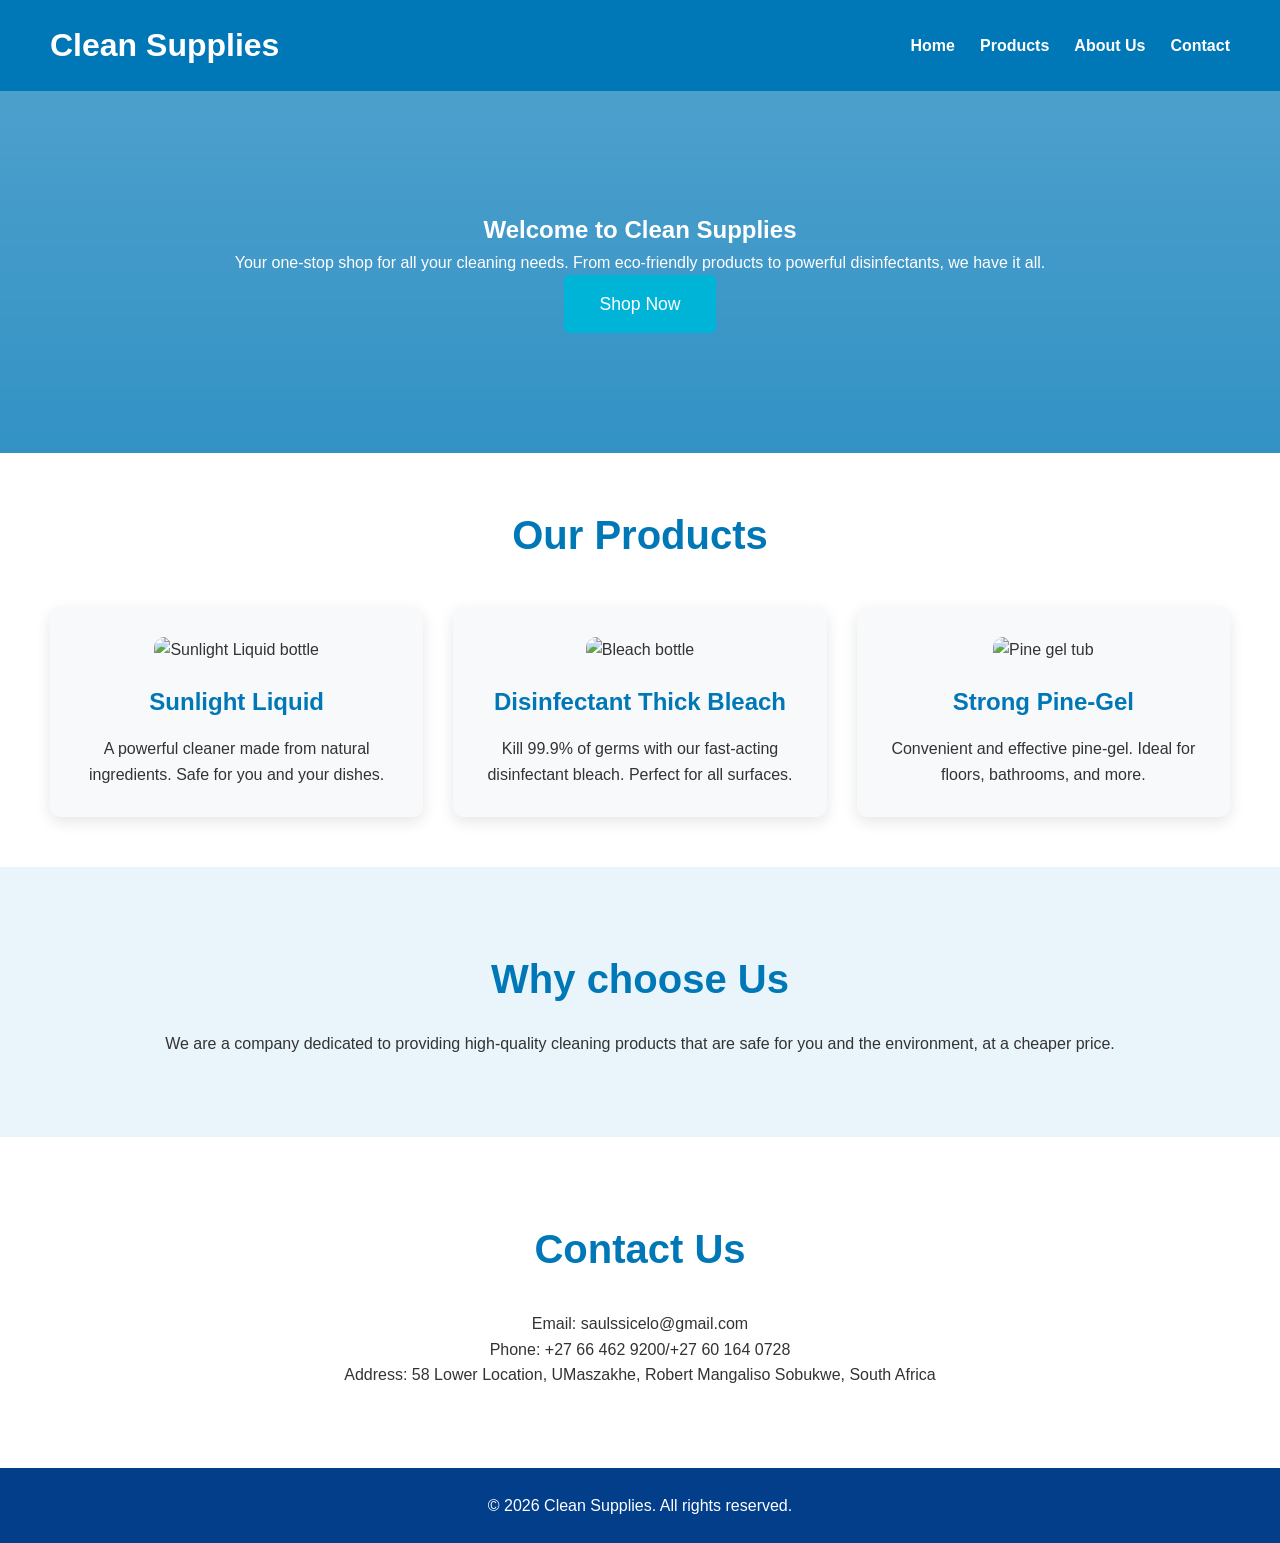
==== index.html @ 8618bc4a "Rename index.html.html to index.html" ====
<!DOCTYPE html>
<html lang="en">
<head>
    <meta charset="UTF-8">
    <meta name="viewport" content="width=device-width, initial-scale=1.0">
    <title>Cleaning Supplies</title>
    <style>
        .products {
    padding: 50px;
    text-align: center;
}

.products h2 {
    font-size: 2.5rem;
    margin-bottom: 40px;
    color: #0077b6;
}

.production-grid {
    display: grid;
    grid-template-columns: repeat(auto-fit, minmax(250px, 1fr));
    gap: 30px;
}

.product-card {
    background: #f8f9fa;
    padding: 30px;
    border-radius: 10px;
    box-shadow: 0 5px 15px rgba(0, 0, 0, 0.1);
    transition: 0.3s;
}

.product-card:hover {
    transform: translateY(-10px);
}

.product-card img {
    width: 100%;
    height: 250px;
    object-fit: cover;
    border-radius: 10px;
    margin-bottom: 20px;
}

.product-card h3 {
    font-size: 1.5rem;
    margin-bottom: 15px;
    color: #0077b6;
}

.about {
    padding: 80px 50px;
    background: #e9f5fb;
    text-align: center;
}

.about h2 {
    font-size: 2.5rem;
    margin-bottom: 20px;
    color: #0077b6;
}

.contact {
    padding: 80px 50px;
    text-align: center;
}

.contact h2 {
    font-size: 2.5rem;
    margin-bottom: 30px;
    color: #0077b6;
}
        * {
            margin: 0;
            padding: 0;
            box-sizing: border-box;
            font-family: Arial, sans-serif;
        }
        body { 
            line-height: 1.6;
            color: #333;
        }
        header {
            background: #0077b6;
            color: white;
            padding: 20px 50px;
            display: flex;
            justify-content: space-between;
            align-items: center;    
        }
        header h1 {
            font-size: 2rem;
        }
        nav ul {
            list-style: none;
            display: flex;
            gap: 25px;
        }
        nav a {
            text-decoration: none;
            color: white;
            font-weight: bold;
        }
        .hero {
    background: linear-gradient(
        rgba(0, 119, 182, 0.7),
        rgba(0, 119, 182, 0.8)
    ),
    url('https://images.unsplash.com/photo-1581578731548-c64695cc6952')
    center/cover no-repeat;
    color: white;
    text-align: center;
    padding: 120px 20px;
}

.btn {
    display: inline-block;
    background: #00b4d8;
    color: white;
    padding: 15px 35px;
    text-decoration: none;
    font-size: 1.1rem;
    border-radius: 5px;
    transition: 0.3s;
}

footer {
    background: #023e8a;
    color: white;
    text-align: center;
    padding: 25px;
}
        </style>
        </head>
        <body>  
            <header>
                <h1>Clean Supplies</h1>
                <nav>
                    <ul>
                        <li><a href="#home">Home</a></li>
                        <li><a href="#products">Products</a></li>
                        <li><a href="#about">About Us</a></li>
                        <li><a href="#contact">Contact</a></li>
                    </ul>
                </nav>
            </header>
            <section class="hero" id="home">
                <h2>Welcome to Clean Supplies</h2>
                <p>Your one-stop shop for all your cleaning needs. From eco-friendly products to powerful disinfectants, we have it all.</p>
                <a href="#products" class="btn">Shop Now</a>
            </section>
            <section class="products" id="products">
                <h2>Our Products</h2>
                <div class="production-grid">
                    <div class="product-card">
                        <img src="images/Sunlight liquid.jpeg" alt="Sunlight Liquid bottle">
                        <h3>Sunlight Liquid</h3>
                        <p>A powerful cleaner made from natural ingredients. Safe for you and your dishes.</p>
                    </div>
                    <div class="product-card">
                        <img src="images/Thick Bleach.jpeg" alt="Bleach bottle">
                        <h3>Disinfectant Thick Bleach</h3>
                        <p>Kill 99.9% of germs with our fast-acting disinfectant bleach. Perfect for all surfaces.</p>
                    </div>
                    <div class="product-card">
                        <img src="images/Pine gel.jpeg" alt="Pine gel tub">
                        <h3>Strong Pine-Gel</h3>
                        <p>Convenient and effective pine-gel. Ideal for floors, bathrooms, and more.</p>
                    </div>
                </div>
            </section>
            <section class="about" id="about">
                <h2>Why choose Us</h2>
                <p>We are a company dedicated to providing high-quality cleaning products that are safe for you and the environment, at a cheaper price.</p>
            </section>
            <section class="contact" id="contact">
                <h2>Contact Us</h2>
                <p>Email: saulssicelo@gmail.com</p>
                <p>Phone: +27 66 462 9200/+27 60 164 0728</p>
                <p>Address: 58 Lower Location, UMaszakhe, Robert Mangaliso Sobukwe, South Africa</p>
            </section>
            <footer>
                <p>&copy; 2026 Clean Supplies. All rights reserved.</p>
            </footer>
        </body>
    </html>
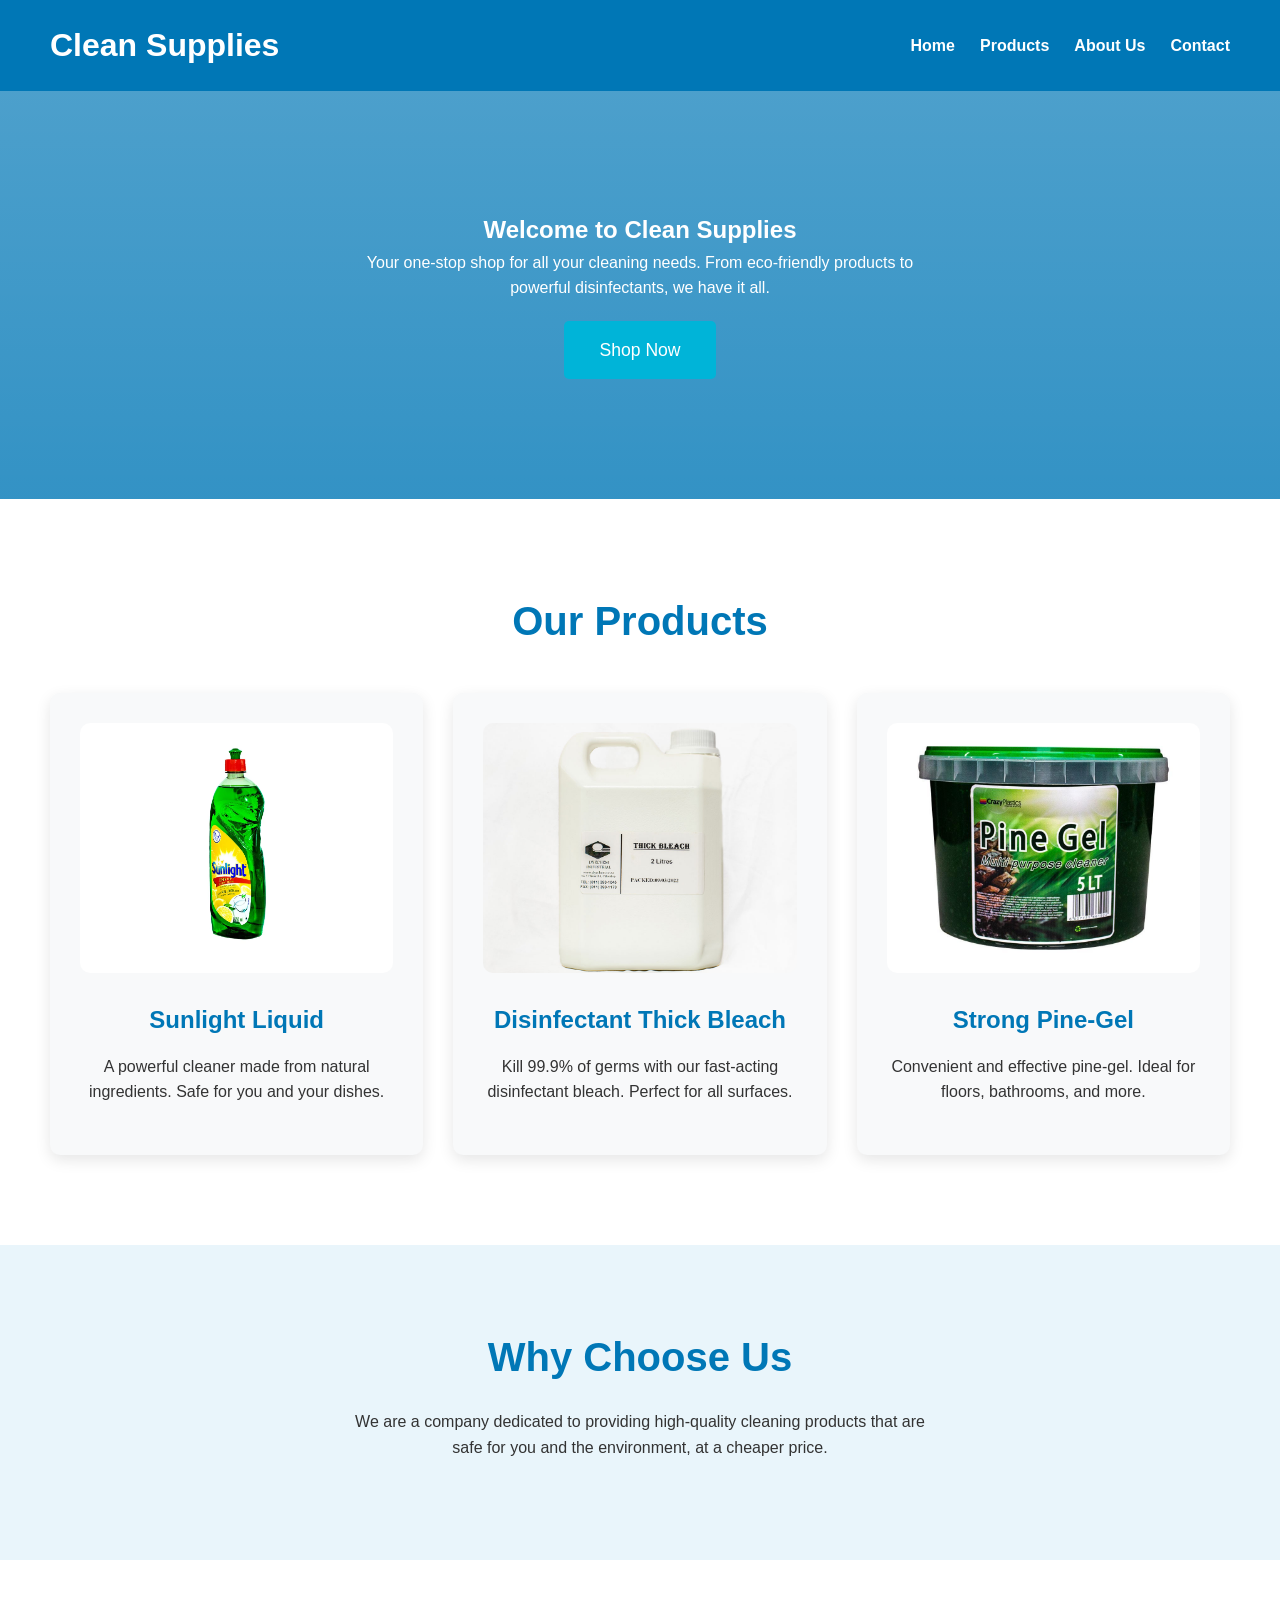
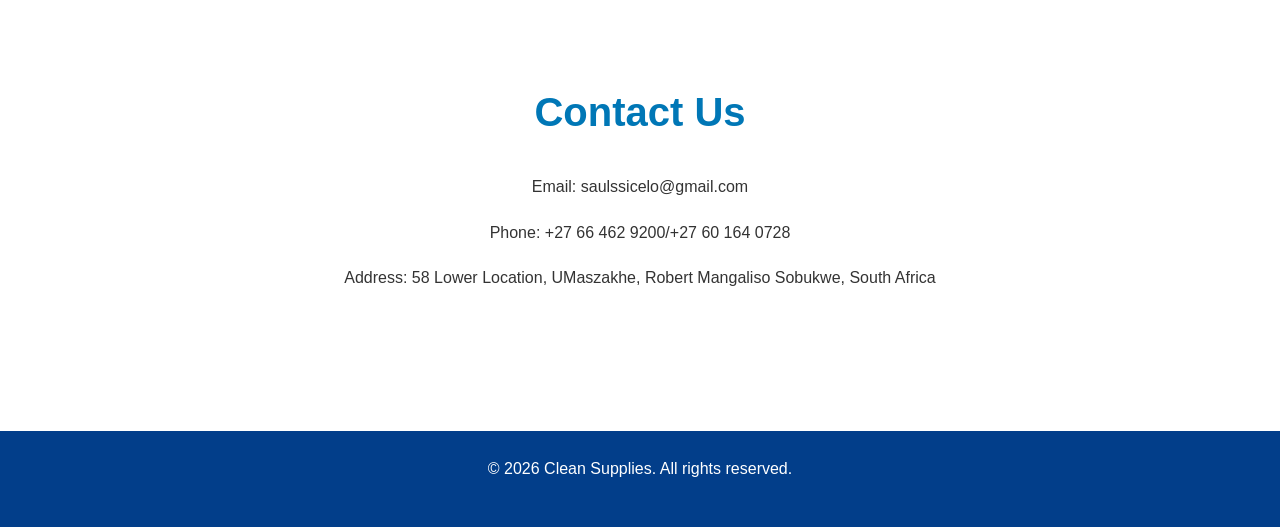
==== commit 3a337527: "Update index.html" ====
--- a/index.html
+++ b/index.html
@@ -10,13 +10,22 @@
     text-align: center;
 }
 
+        p {
+    max-width: 600px;
+    margin: 0 auto 20px;
+}
+
+        section {
+    margin-bottom: 40px;
+}
+        
 .products h2 {
     font-size: 2.5rem;
     margin-bottom: 40px;
     color: #0077b6;
 }
 
-.production-grid {
+.product-grid {
     display: grid;
     grid-template-columns: repeat(auto-fit, minmax(250px, 1fr));
     gap: 30px;
@@ -31,7 +40,7 @@
 }
 
 .product-card:hover {
-    transform: translateY(-10px);
+    transform: translateY(-10px) scale(1.02);
 }
 
 .product-card img {
@@ -101,6 +110,11 @@
             color: white;
             font-weight: bold;
         }
+
+        nav a:hover {
+    text-decoration: underline;
+}
+        
         .hero {
     background: linear-gradient(
         rgba(0, 119, 182, 0.7),
@@ -123,7 +137,11 @@
     border-radius: 5px;
     transition: 0.3s;
 }
-
+        
+.btn:hover {
+    background: #0096c7;
+}
+        
 footer {
     background: #023e8a;
     color: white;
@@ -151,26 +169,26 @@
             </section>
             <section class="products" id="products">
                 <h2>Our Products</h2>
-                <div class="production-grid">
+                <div class="product-grid">
                     <div class="product-card">
-                        <img src="images/Sunlight liquid.jpeg" alt="Sunlight Liquid bottle">
+                        <img src="images/Sunlight-liquid.jpeg" alt="Sunlight Liquid bottle">
                         <h3>Sunlight Liquid</h3>
                         <p>A powerful cleaner made from natural ingredients. Safe for you and your dishes.</p>
                     </div>
                     <div class="product-card">
-                        <img src="images/Thick Bleach.jpeg" alt="Bleach bottle">
+                        <img src="images/Thick-Bleach.jpeg" alt="Bleach bottle">
                         <h3>Disinfectant Thick Bleach</h3>
                         <p>Kill 99.9% of germs with our fast-acting disinfectant bleach. Perfect for all surfaces.</p>
                     </div>
                     <div class="product-card">
-                        <img src="images/Pine gel.jpeg" alt="Pine gel tub">
+                        <img src="images/Pine-gel.jpeg" alt="Pine gel tub">
                         <h3>Strong Pine-Gel</h3>
                         <p>Convenient and effective pine-gel. Ideal for floors, bathrooms, and more.</p>
                     </div>
                 </div>
             </section>
             <section class="about" id="about">
-                <h2>Why choose Us</h2>
+                <h2>Why Choose Us</h2>
                 <p>We are a company dedicated to providing high-quality cleaning products that are safe for you and the environment, at a cheaper price.</p>
             </section>
             <section class="contact" id="contact">
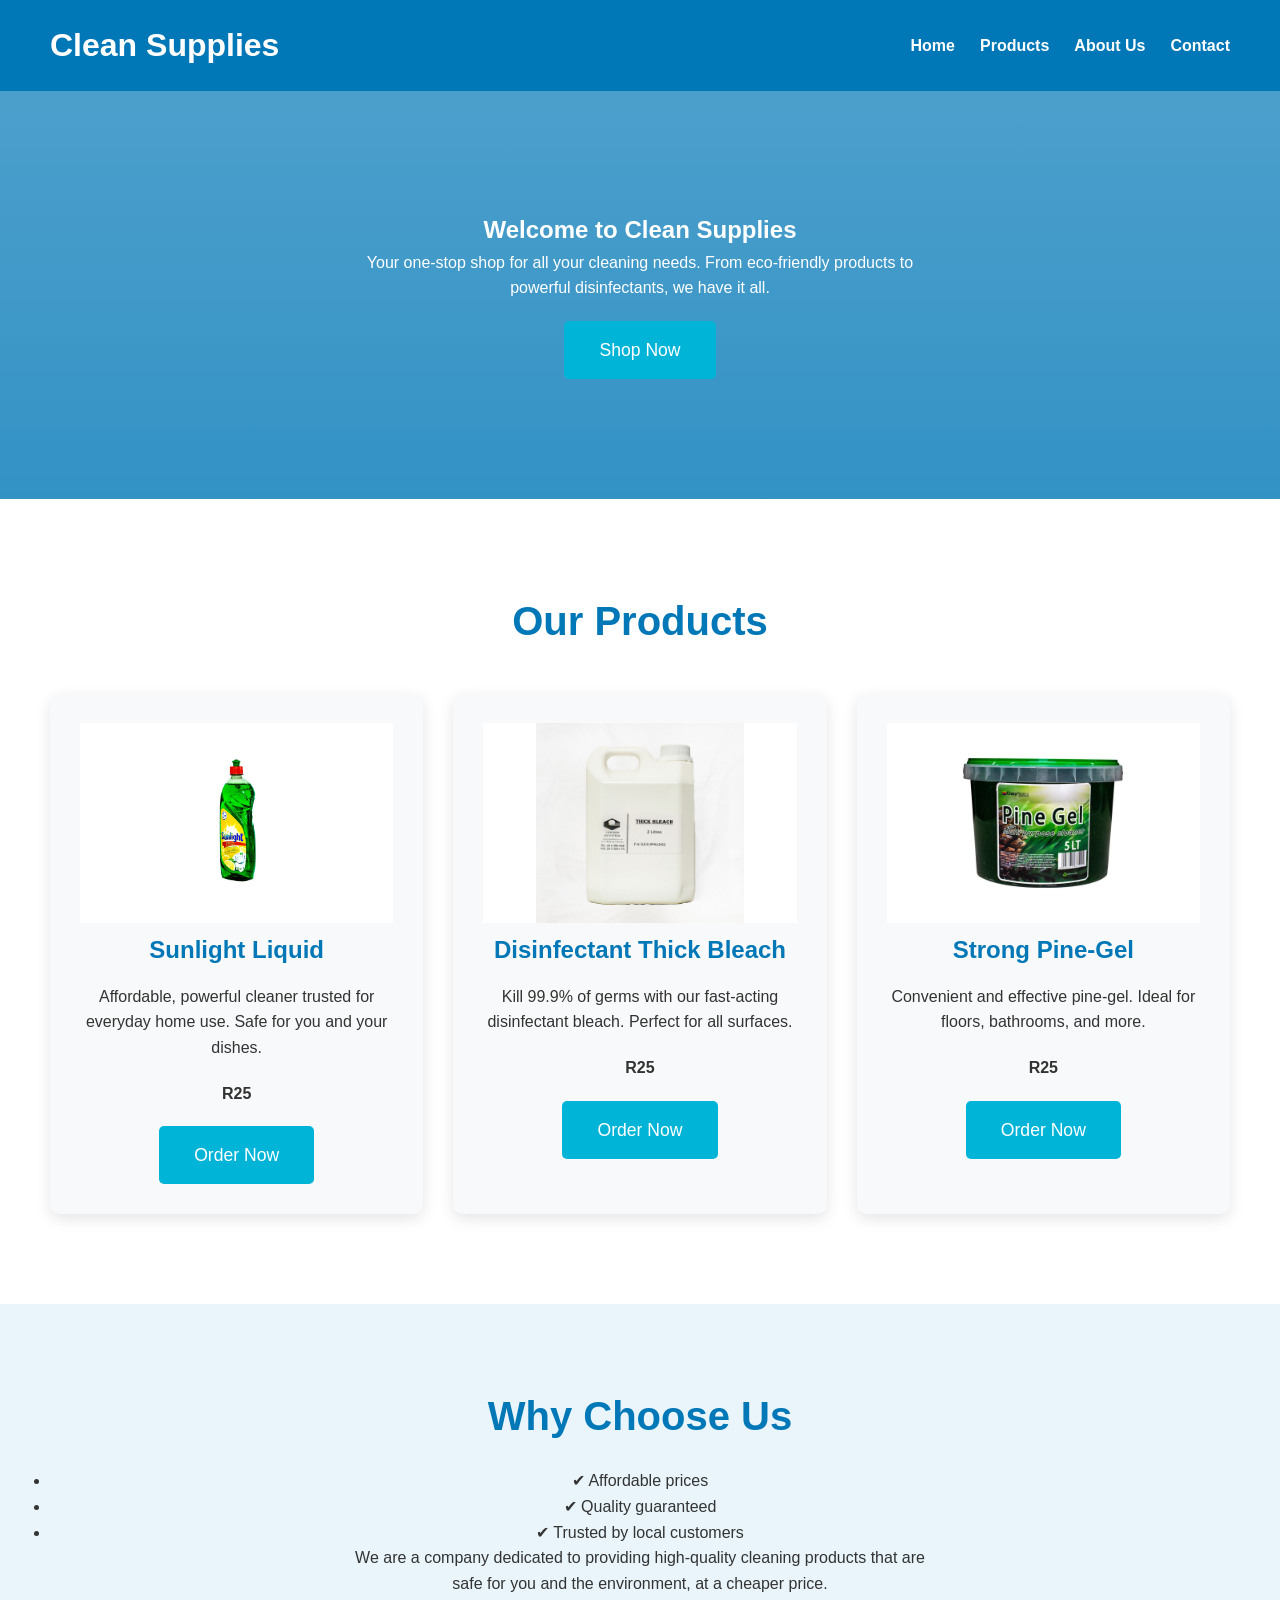
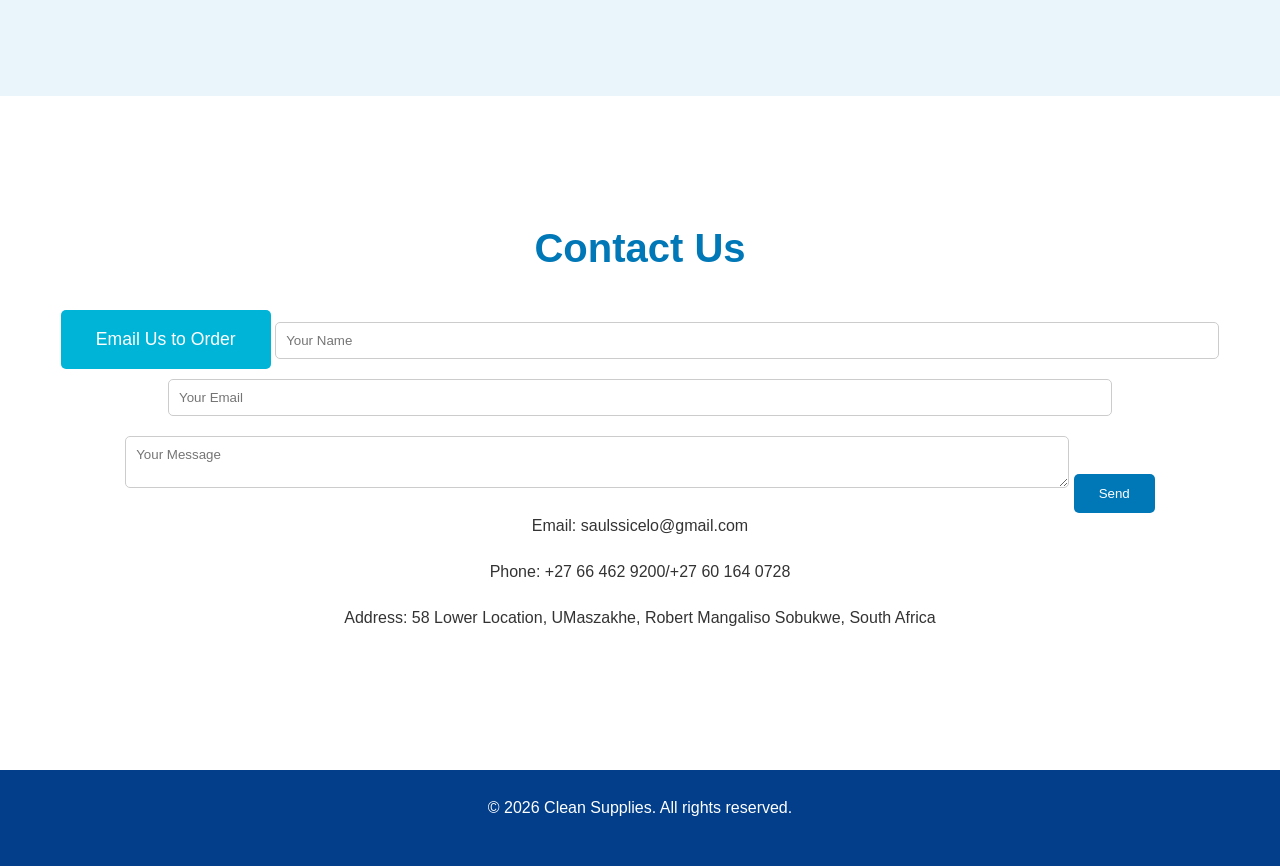
==== commit a3cfa051: "Update index.html" ====
--- a/index.html
+++ b/index.html
@@ -45,10 +45,9 @@
 
 .product-card img {
     width: 100%;
-    height: 250px;
-    object-fit: cover;
-    border-radius: 10px;
-    margin-bottom: 20px;
+    height: 200px;
+    object-fit: contain; /* change from cover */
+    background: white;
 }
 
 .product-card h3 {
@@ -140,6 +139,27 @@
         
 .btn:hover {
     background: #0096c7;
+}
+
+input, textarea {
+    width: 80%;
+    padding: 10px;
+    margin: 10px 0;
+    border-radius: 5px;
+    border: 1px solid #ccc;
+}
+
+button {
+    padding: 12px 25px;
+    background: #0077b6;
+    color: white;
+    border: none;
+    border-radius: 5px;
+    cursor: pointer;
+}
+
+button:hover {
+    background: #005f8a;
 }
         
 footer {
@@ -173,26 +193,42 @@
                     <div class="product-card">
                         <img src="images/Sunlight-liquid.jpeg" alt="Sunlight Liquid bottle">
                         <h3>Sunlight Liquid</h3>
-                        <p>A powerful cleaner made from natural ingredients. Safe for you and your dishes.</p>
+                        <p>Affordable, powerful cleaner trusted for everyday home use. Safe for you and your dishes.</p>
+                        <p><strong>R25</strong></p>
+                        <a href="#contact" class="btn">Order Now</a>
                     </div>
                     <div class="product-card">
                         <img src="images/Thick-Bleach.jpeg" alt="Bleach bottle">
                         <h3>Disinfectant Thick Bleach</h3>
                         <p>Kill 99.9% of germs with our fast-acting disinfectant bleach. Perfect for all surfaces.</p>
+                        <p><strong>R25</strong></p>
+                        <a href="#contact" class="btn">Order Now</a>
                     </div>
                     <div class="product-card">
                         <img src="images/Pine-gel.jpeg" alt="Pine gel tub">
                         <h3>Strong Pine-Gel</h3>
                         <p>Convenient and effective pine-gel. Ideal for floors, bathrooms, and more.</p>
+                        <p><strong>R25</strong></p>
+                        <a href="#contact" class="btn">Order Now</a>
                     </div>
                 </div>
             </section>
             <section class="about" id="about">
                 <h2>Why Choose Us</h2>
+                <ul>
+    <li>✔ Affordable prices</li>
+    <li>✔ Quality guaranteed</li>
+    <li>✔ Trusted by local customers</li>
+</ul>
                 <p>We are a company dedicated to providing high-quality cleaning products that are safe for you and the environment, at a cheaper price.</p>
             </section>
             <section class="contact" id="contact">
                 <h2>Contact Us</h2>
+             <a href="mailto:saulssicelo@gmail.com" class="btn">Email Us to Order</a>
+                <input type="text" placeholder="Your Name">
+<input type="email" placeholder="Your Email">
+<textarea placeholder="Your Message"></textarea>
+<button>Send</button>
                 <p>Email: saulssicelo@gmail.com</p>
                 <p>Phone: +27 66 462 9200/+27 60 164 0728</p>
                 <p>Address: 58 Lower Location, UMaszakhe, Robert Mangaliso Sobukwe, South Africa</p>
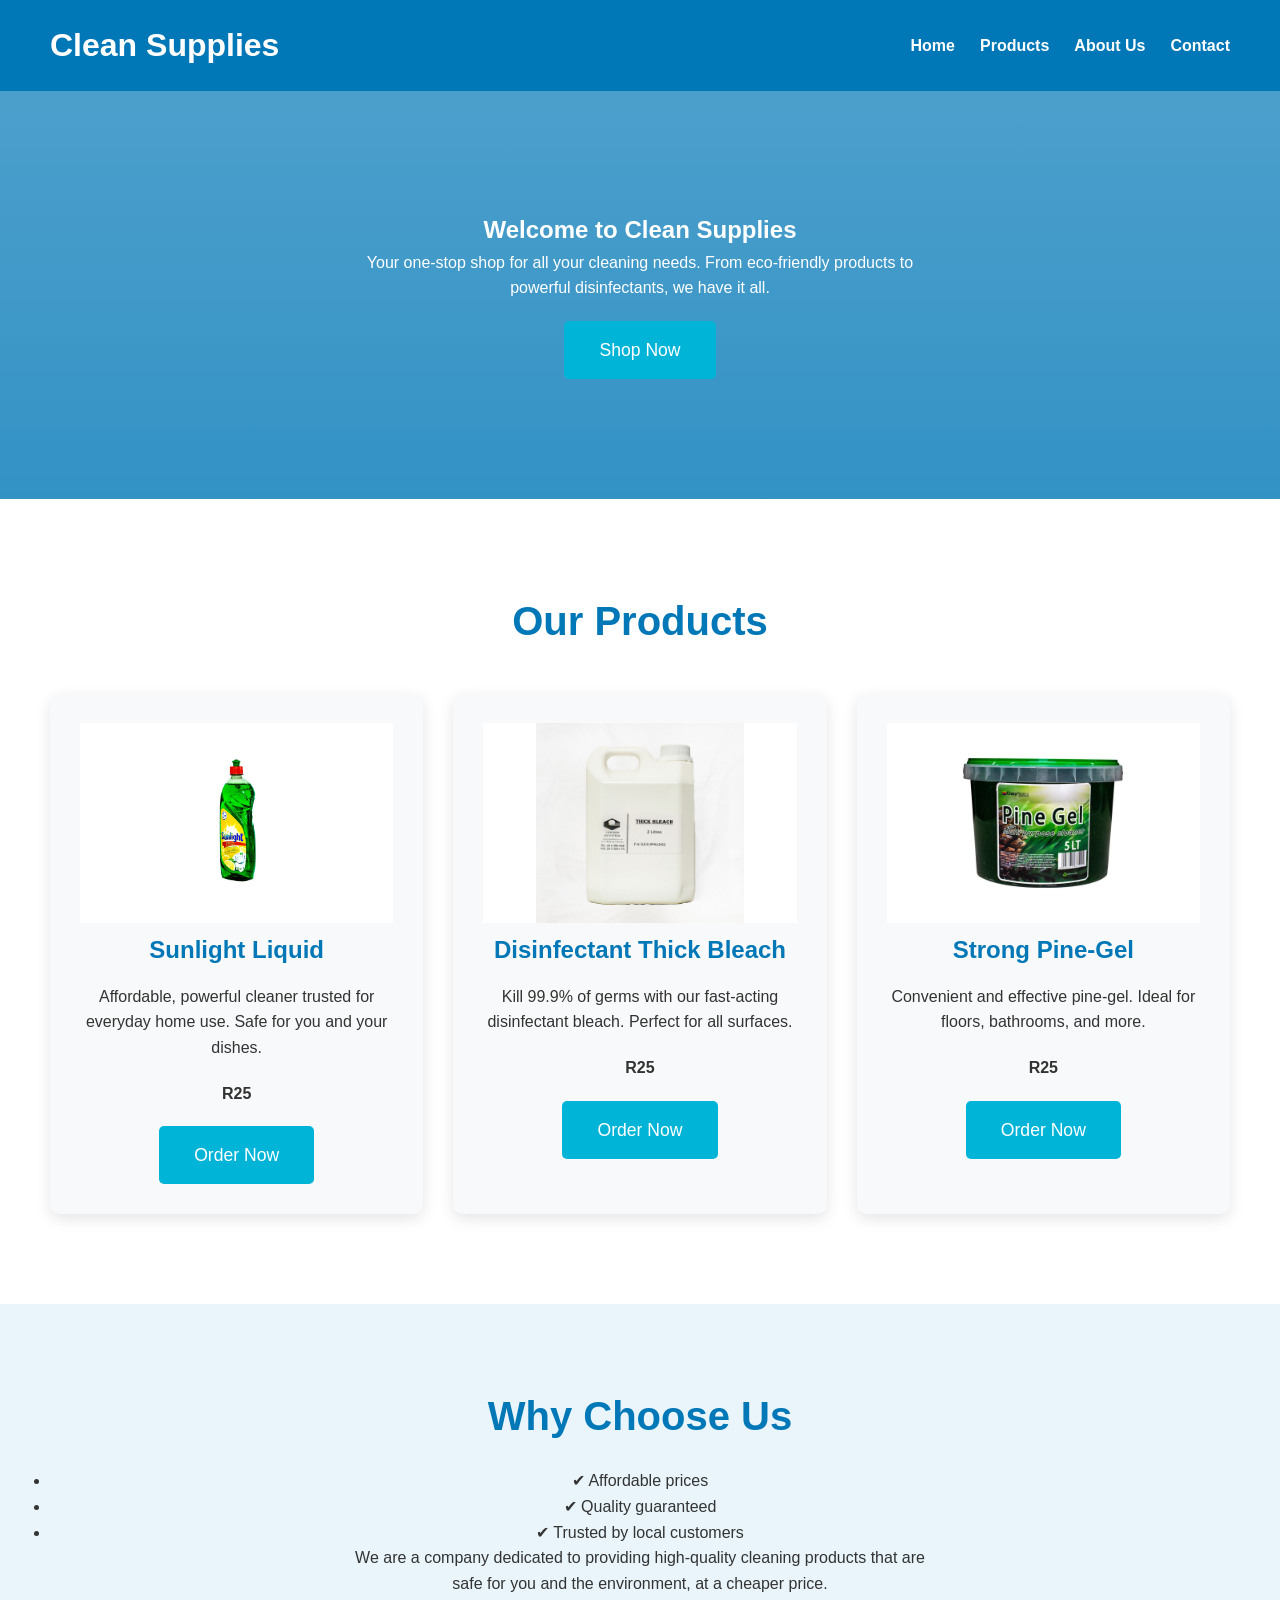
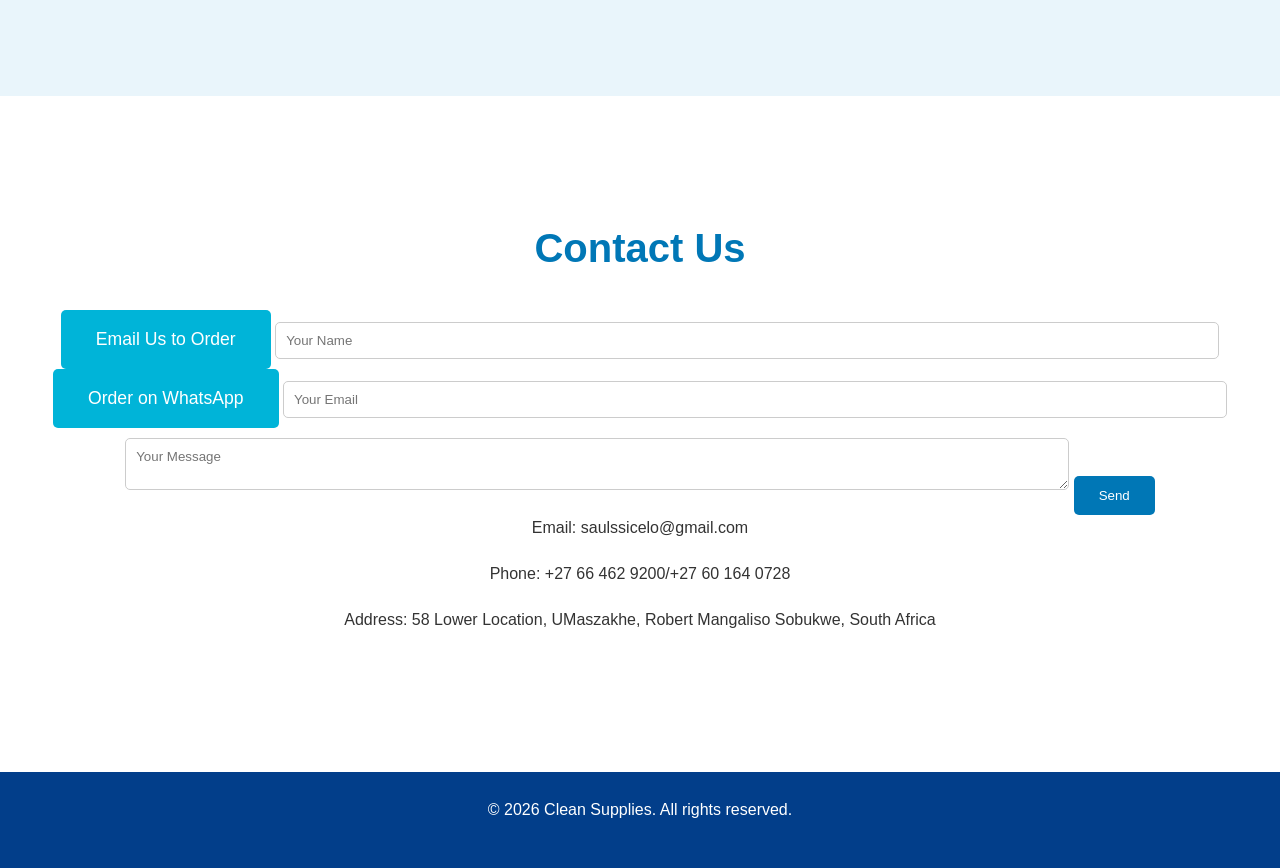
==== commit 3f9743c2: "Enhance contact section with WhatsApp link Added WhatsApp order link and improved contact section." ====
--- a/index.html
+++ b/index.html
@@ -226,6 +226,7 @@
                 <h2>Contact Us</h2>
              <a href="mailto:saulssicelo@gmail.com" class="btn">Email Us to Order</a>
                 <input type="text" placeholder="Your Name">
+            <a href="https://wa.me/27664629200" class="btn">Order on WhatsApp</a>
 <input type="email" placeholder="Your Email">
 <textarea placeholder="Your Message"></textarea>
 <button>Send</button>
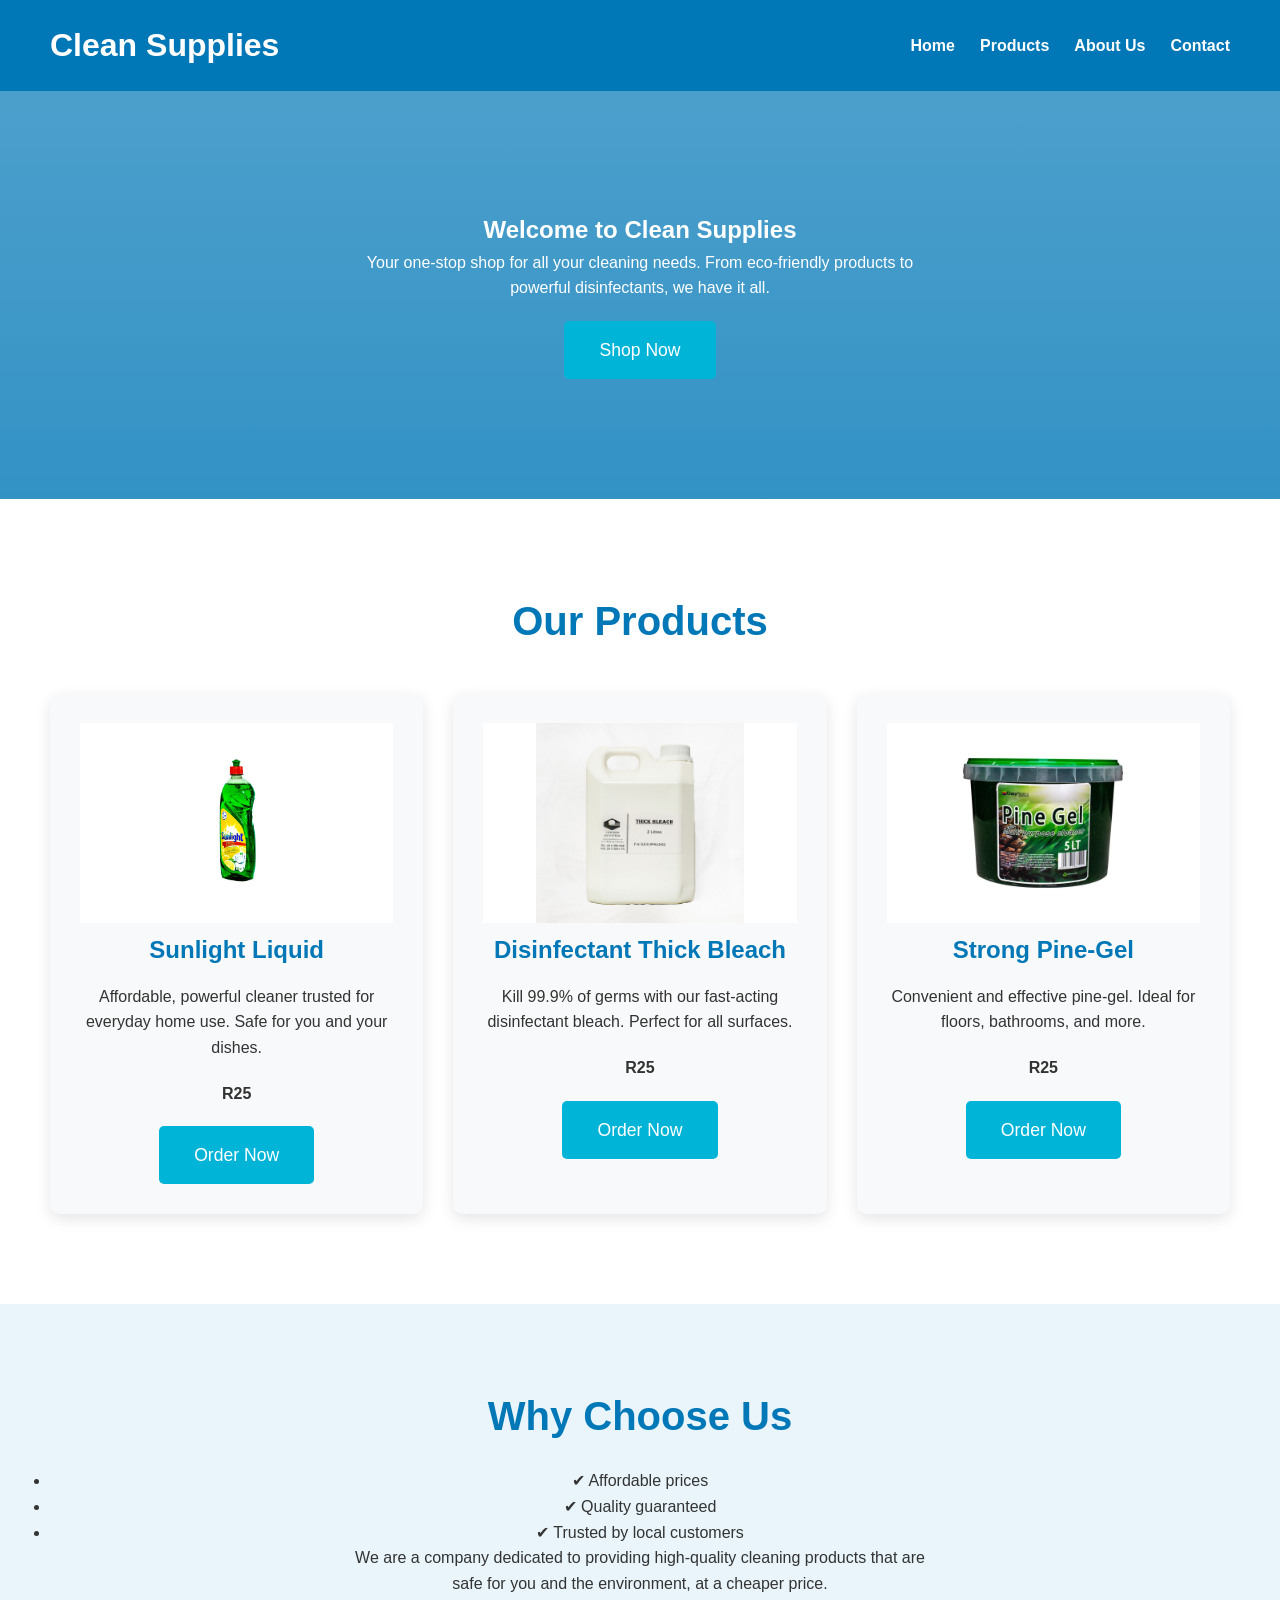
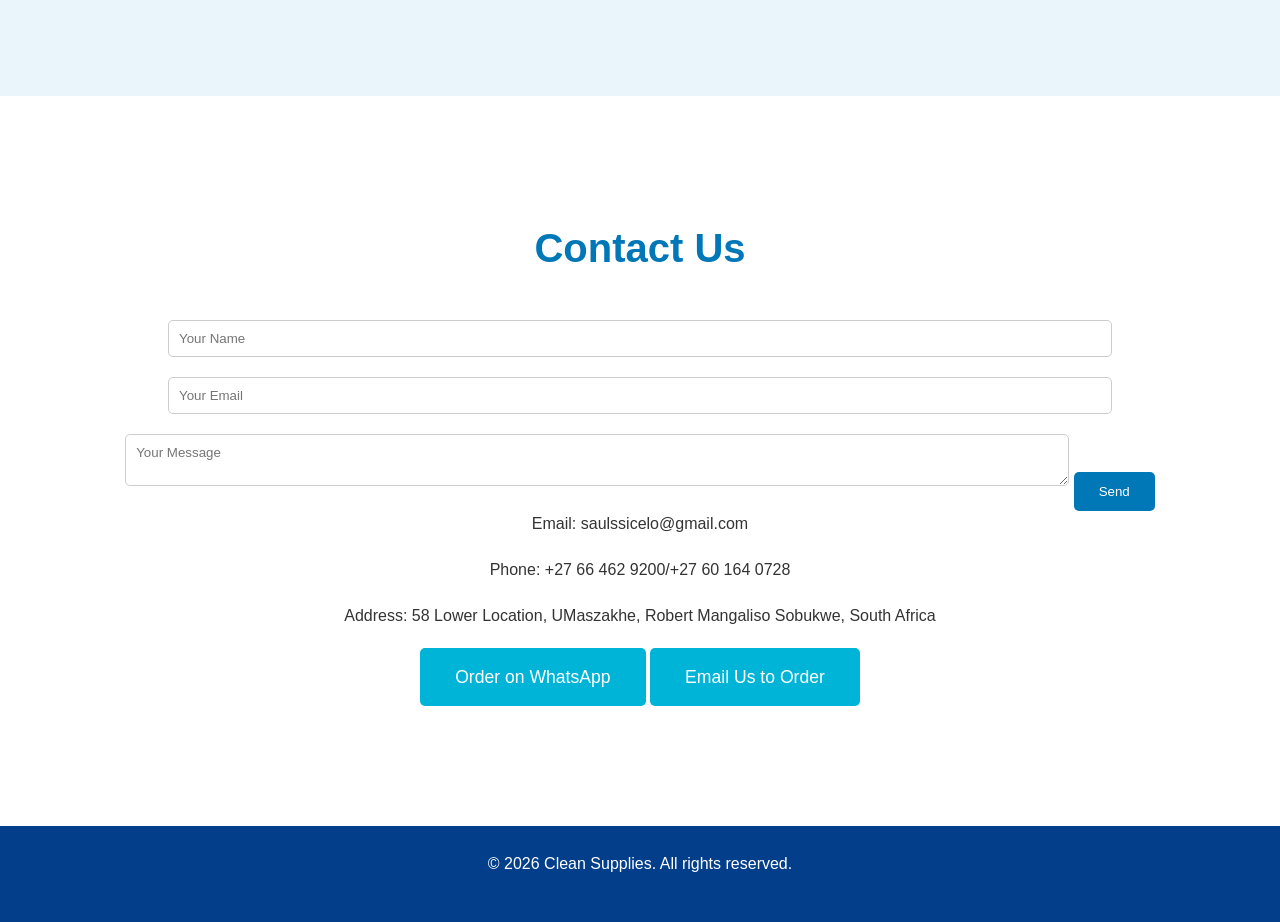
==== commit e5cf8d23: "Update index.html" ====
--- a/index.html
+++ b/index.html
@@ -224,15 +224,15 @@
             </section>
             <section class="contact" id="contact">
                 <h2>Contact Us</h2>
-             <a href="mailto:saulssicelo@gmail.com" class="btn">Email Us to Order</a>
                 <input type="text" placeholder="Your Name">
-            <a href="https://wa.me/27664629200" class="btn">Order on WhatsApp</a>
-<input type="email" placeholder="Your Email">
-<textarea placeholder="Your Message"></textarea>
-<button>Send</button>
+               <input type="email" placeholder="Your Email">
+               <textarea placeholder="Your Message"></textarea>
+               <button>Send</button>
                 <p>Email: saulssicelo@gmail.com</p>
                 <p>Phone: +27 66 462 9200/+27 60 164 0728</p>
                 <p>Address: 58 Lower Location, UMaszakhe, Robert Mangaliso Sobukwe, South Africa</p>
+                 <a href="https://wa.me/27664629200" class="btn">Order on WhatsApp</a>
+                 <a href="mailto:saulssicelo@gmail.com" class="btn">Email Us to Order</a>
             </section>
             <footer>
                 <p>&copy; 2026 Clean Supplies. All rights reserved.</p>
